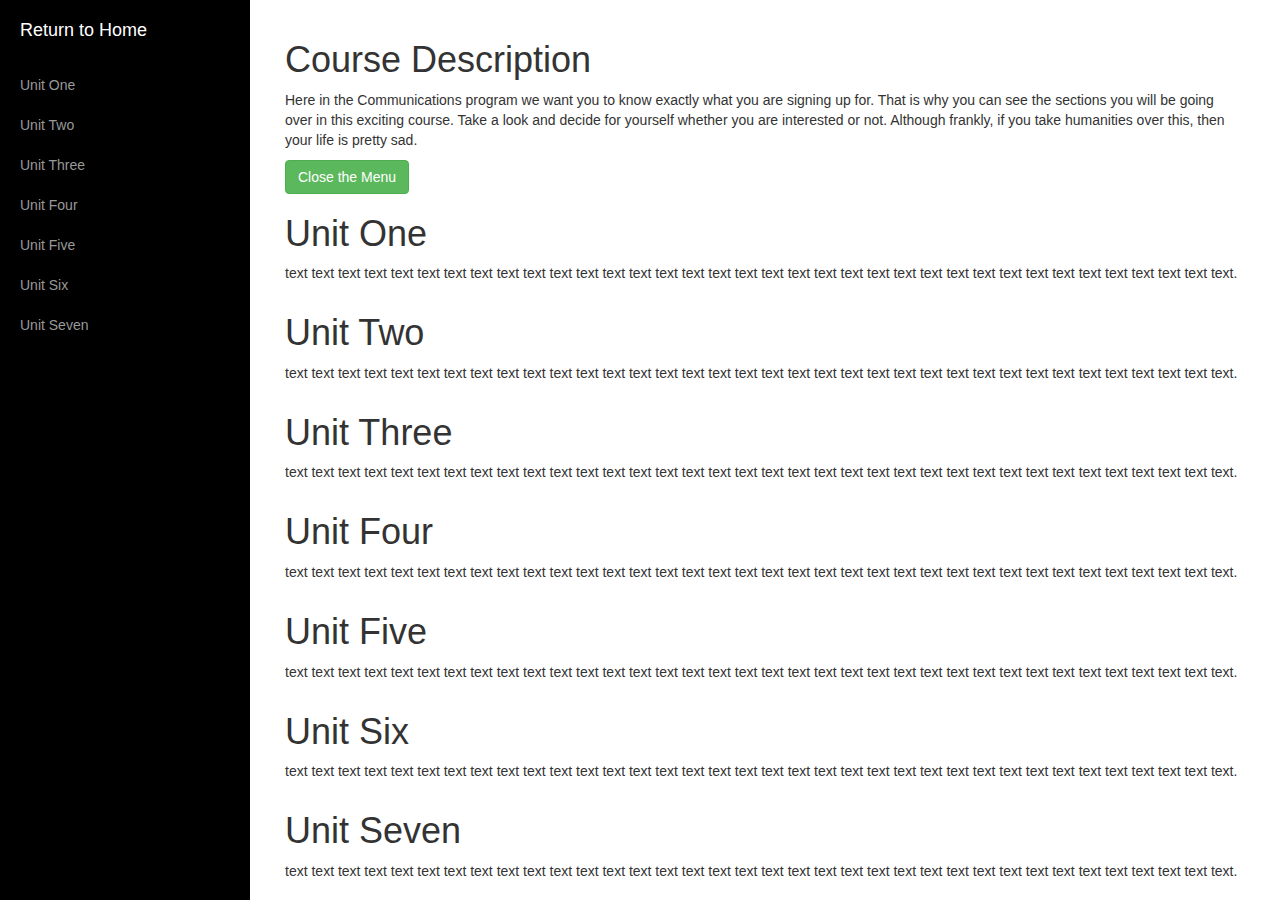
==== courseDescription/courseDescription/index.html @ a988b9ad "Initial commit" ====
<!DOCTYPE html>
<html lang="en">

<head>

    <meta charset="utf-8">
    <meta http-equiv="X-UA-Compatible" content="IE=edge">
    <meta name="viewport" content="width=device-width, initial-scale=1">
    <meta name="description" content="">
    <meta name="author" content="">

    <title>Course Description</title>

    <!-- Bootstrap Core CSS -->
    <link href="css/bootstrap.min.css" rel="stylesheet">

    <!-- Custom CSS -->
    <link href="css/simple-sidebar.css" rel="stylesheet">

    <!-- HTML5 Shim and Respond.js IE8 support of HTML5 elements and media queries -->
    <!-- WARNING: Respond.js doesn't work if you view the page via file:// -->
    <!--[if lt IE 9]>
        <script src="https://oss.maxcdn.com/libs/html5shiv/3.7.0/html5shiv.js"></script>
        <script src="https://oss.maxcdn.com/libs/respond.js/1.4.2/respond.min.js"></script>
    <![endif]-->

</head>

<body>

    <div id="wrapper">

        <!-- Sidebar -->
        <div id="sidebar-wrapper">
            <ul class="sidebar-nav">
                <li class="sidebar-brand">
                    <a href="../../index.html">
                        Return to Home
                    </a>
                </li>
                <li>
                    <a href="#">Unit One</a>
                </li>
                <li>
                    <a href="#">Unit Two</a>
                </li>
                <li>
                    <a href="#">Unit Three</a>
                </li>
                <li>
                    <a href="#">Unit Four</a>
                </li>
                <li>
                    <a href="#">Unit Five</a>
                </li>
                <li>
                    <a href="#">Unit Six</a>
                </li>
                <li>
                    <a href="#">Unit Seven</a>
                </li>
            </ul>
        </div>
        <!-- /#sidebar-wrapper -->

        <!-- Page Content -->
        <div id="page-content-wrapper">
            <div class="container-fluid">
                <div class="row">
                    <div class="col-lg-12">
                        <h1>Course Description</h1>
                        <p>Here in the Communications program we want you to know exactly what you are signing up for. That is why you can see the sections you will be going over in this exciting course. Take a look and decide for yourself whether you are interested or not. Although frankly, if you take humanities over this, then your life is pretty sad.</p>
                        <!-- <p>Make sure to keep all page content within the <code>#page-content-wrapper</code>.</p> -->
                        <a href="#menu-toggle" class="btn btn-success" id="menu-toggle">Close the Menu</a>
                    </div>
                    <div class="col-lg-12">
                        <h1>Unit One</h1>
                        <p>text text text text text text text text text text text text text text text text text text text text text text text text text text text text text text text text text text text text.</p>
                    </div>
                    <div class="col-lg-12">
                        <h1>Unit Two</h1>
                        <p>text text text text text text text text text text text text text text text text text text text text text text text text text text text text text text text text text text text text.</p>
                    </div>
                    <div class="col-lg-12">
                        <h1>Unit Three</h1>
                        <p>text text text text text text text text text text text text text text text text text text text text text text text text text text text text text text text text text text text text.</p>
                    </div>
                    <div class="col-lg-12">
                        <h1>Unit Four</h1>
                        <p>text text text text text text text text text text text text text text text text text text text text text text text text text text text text text text text text text text text text.</p>
                    </div>
                    <div class="col-lg-12">
                        <h1>Unit Five</h1>
                        <p>text text text text text text text text text text text text text text text text text text text text text text text text text text text text text text text text text text text text.</p>
                    </div>
                    <div class="col-lg-12">
                        <h1>Unit Six</h1>
                        <p>text text text text text text text text text text text text text text text text text text text text text text text text text text text text text text text text text text text text.</p>
                    </div>
                    <div class="col-lg-12">
                        <h1>Unit Seven</h1>
                        <p>text text text text text text text text text text text text text text text text text text text text text text text text text text text text text text text text text text text text.</p>
                    </div>
                </div>
            </div>
        </div>
        <!-- /#page-content-wrapper -->

    </div>
    <!-- /#wrapper -->

    <!-- jQuery -->
    <script src="js/jquery.js"></script>

    <!-- Bootstrap Core JavaScript -->
    <script src="js/bootstrap.min.js"></script>

    <!-- Menu Toggle Script -->
    <script>
    $("#menu-toggle").click(function(e) {
        e.preventDefault();
        $("#wrapper").toggleClass("toggled");
    });
    </script>

</body>

</html>
---- courseDescription/courseDescription/css/simple-sidebar.css ----
/*!
 * Start Bootstrap - Simple Sidebar HTML Template (http://startbootstrap.com)
 * Code licensed under the Apache License v2.0.
 * For details, see http://www.apache.org/licenses/LICENSE-2.0.
 */

/* Toggle Styles */

#wrapper {
    padding-left: 0;
    -webkit-transition: all 0.5s ease;
    -moz-transition: all 0.5s ease;
    -o-transition: all 0.5s ease;
    transition: all 0.5s ease;
}

#wrapper.toggled {
    padding-left: 250px;
}

#sidebar-wrapper {
    z-index: 1000;
    position: fixed;
    left: 250px;
    width: 0;
    height: 100%;
    margin-left: -250px;
    overflow-y: auto;
    background: #000;
    -webkit-transition: all 0.5s ease;
    -moz-transition: all 0.5s ease;
    -o-transition: all 0.5s ease;
    transition: all 0.5s ease;
}

#wrapper.toggled #sidebar-wrapper {
    width: 250px;
}

#page-content-wrapper {
    width: 100%;
    position: absolute;
    padding: 15px;
}

#wrapper.toggled #page-content-wrapper {
    position: absolute;
    margin-right: -250px;
}

/* Sidebar Styles */

.sidebar-nav {
    position: absolute;
    top: 0;
    width: 250px;
    margin: 0;
    padding: 0;
    list-style: none;
}

.sidebar-nav li {
    text-indent: 20px;
    line-height: 40px;
}

.sidebar-nav li a {
    display: block;
    text-decoration: none;
    color: #999999;
}

.sidebar-nav li a:hover {
    text-decoration: none;
    color: #fff;
    background: rgba(255,255,255,0.2);
}

.sidebar-nav li a:active,
.sidebar-nav li a:focus {
    text-decoration: none;
}

.sidebar-nav > .sidebar-brand {
    height: 65px;
    font-size: 18px;
    line-height: 60px;
}

.sidebar-nav > .sidebar-brand a {
    color: #999999;
}

.sidebar-nav > .sidebar-brand a:hover {
    color: #fff;
    background: none;
}

@media(min-width:768px) {
    #wrapper {
        padding-left: 250px;
    }

    #wrapper.toggled {
        padding-left: 0;
    }

    #sidebar-wrapper {
        width: 250px;
    }

    #wrapper.toggled #sidebar-wrapper {
        width: 0;
    }

    #page-content-wrapper {
        padding: 20px;
        position: relative;
    }

    #wrapper.toggled #page-content-wrapper {
        position: relative;
        margin-right: 0;
    }
}
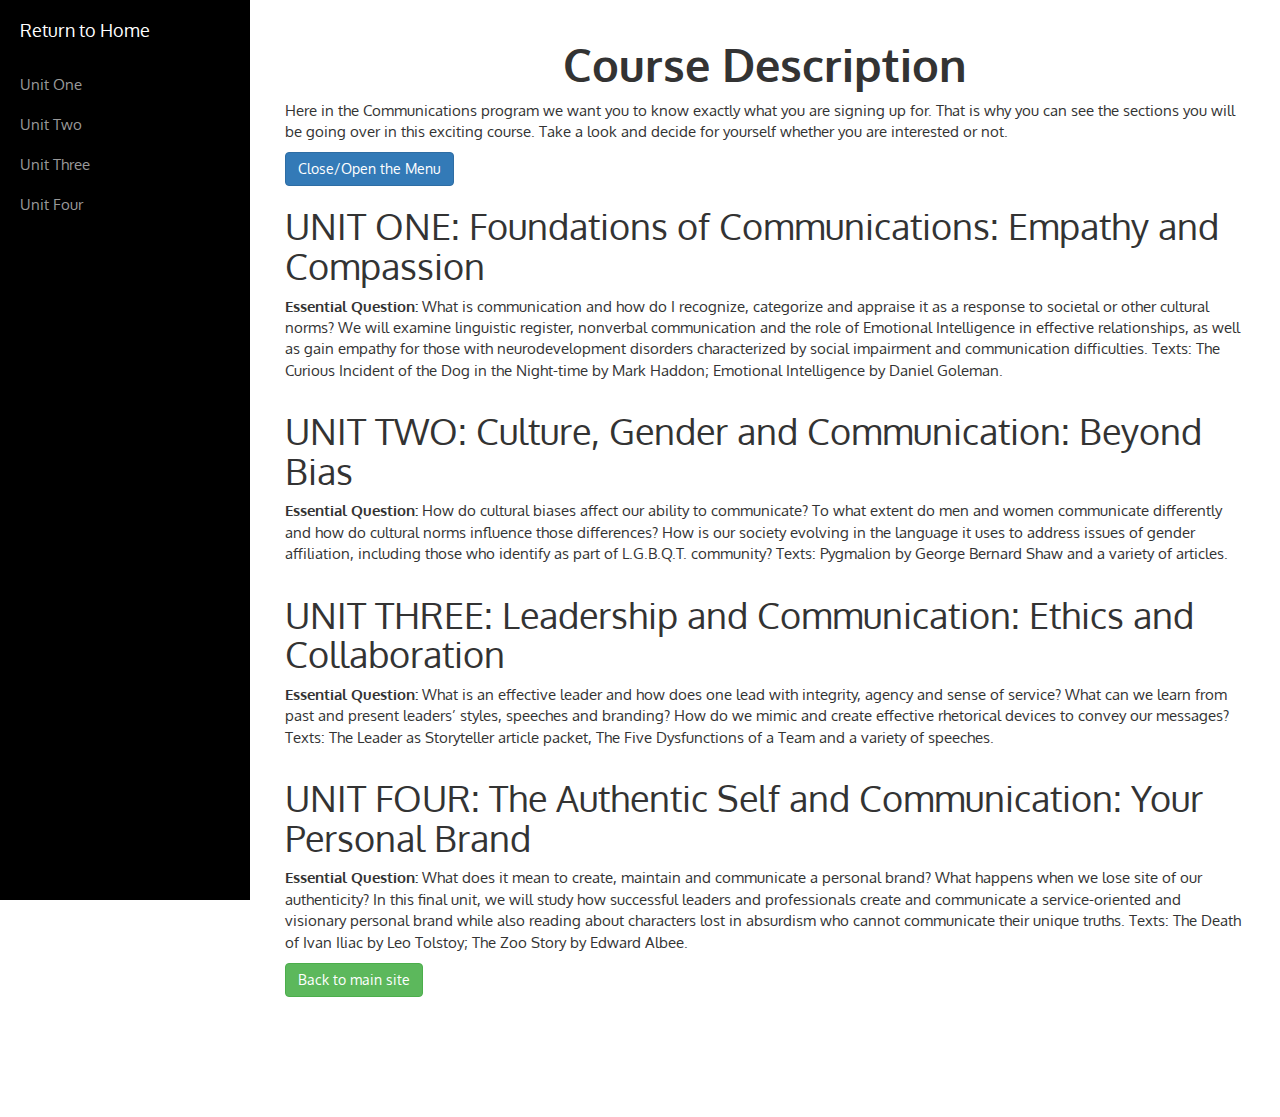
==== commit bb5c8c2e: "updated content of work.html, new fonts, improvements button" ====
--- a/courseDescription/courseDescription/index.html
+++ b/courseDescription/courseDescription/index.html
@@ -13,6 +13,7 @@
 
     <!-- Bootstrap Core CSS -->
     <link href="css/bootstrap.min.css" rel="stylesheet">
+    <link href='http://fonts.googleapis.com/css?family=Oxygen' rel='stylesheet' type='text/css'>
 
     <!-- Custom CSS -->
     <link href="css/simple-sidebar.css" rel="stylesheet">
@@ -39,25 +40,16 @@
                     </a>
                 </li>
                 <li>
-                    <a href="#">Unit One</a>
+                    <a href="#unitOne">Unit One</a>
                 </li>
                 <li>
-                    <a href="#">Unit Two</a>
+                    <a href="#unitTwo">Unit Two</a>
                 </li>
                 <li>
-                    <a href="#">Unit Three</a>
+                    <a href="#unitThree">Unit Three</a>
                 </li>
                 <li>
-                    <a href="#">Unit Four</a>
-                </li>
-                <li>
-                    <a href="#">Unit Five</a>
-                </li>
-                <li>
-                    <a href="#">Unit Six</a>
-                </li>
-                <li>
-                    <a href="#">Unit Seven</a>
+                    <a href="#unitFour">Unit Four</a>
                 </li>
             </ul>
         </div>
@@ -68,40 +60,30 @@
             <div class="container-fluid">
                 <div class="row">
                     <div class="col-lg-12">
-                        <h1>Course Description</h1>
-                        <p>Here in the Communications program we want you to know exactly what you are signing up for. That is why you can see the sections you will be going over in this exciting course. Take a look and decide for yourself whether you are interested or not. Although frankly, if you take humanities over this, then your life is pretty sad.</p>
+                        <h1 id="header">Course Description</h1>
+                        <p>Here in the Communications program we want you to know exactly what you are signing up for. That is why you can see the sections you will be going over in this exciting course. Take a look and decide for yourself whether you are interested or not.</p>
                         <!-- <p>Make sure to keep all page content within the <code>#page-content-wrapper</code>.</p> -->
-                        <a href="#menu-toggle" class="btn btn-success" id="menu-toggle">Close the Menu</a>
+                        <a href="#menu-toggle" class="btn btn-primary" id="menu-toggle">Close/Open the Menu</a>
                     </div>
                     <div class="col-lg-12">
-                        <h1>Unit One</h1>
-                        <p>text text text text text text text text text text text text text text text text text text text text text text text text text text text text text text text text text text text text.</p>
+                        <h1 id="unitOne">UNIT ONE: Foundations of Communications: Empathy and Compassion</h1>
+                        <p><span class="bodyText">Essential Question: </span>What is communication and how do I recognize, categorize and appraise it as a response to societal or other cultural norms? We will examine linguistic register, nonverbal communication and the role of Emotional Intelligence in effective relationships, as well as gain empathy for those with neurodevelopment disorders characterized by social impairment and communication difficulties. Texts: The Curious Incident of the Dog in the Night-time by Mark Haddon; Emotional Intelligence by Daniel Goleman. </p>
                     </div>
                     <div class="col-lg-12">
-                        <h1>Unit Two</h1>
-                        <p>text text text text text text text text text text text text text text text text text text text text text text text text text text text text text text text text text text text text.</p>
+                        <h1 id="unitTwo">UNIT TWO: Culture, Gender and Communication: Beyond Bias</h1>
+                        <p><span class="bodyText">Essential Question: </span>How do cultural biases affect our ability to communicate?  To what extent do men and women communicate differently and how do cultural norms influence those differences? How is our society evolving in the language it uses to address issues of gender affiliation, including those who identify as part of L.G.B.Q.T. community?  Texts:  Pygmalion by George Bernard Shaw and a variety of articles. </p>
                     </div>
                     <div class="col-lg-12">
-                        <h1>Unit Three</h1>
-                        <p>text text text text text text text text text text text text text text text text text text text text text text text text text text text text text text text text text text text text.</p>
+                        <h1 id="unitThree">UNIT THREE: Leadership and Communication:  Ethics and Collaboration</h1>
+                        <p><span class="bodyText">Essential Question: </span>What is an effective leader and how does one lead with integrity, agency and sense of service?  What can we learn from past and present leaders’ styles, speeches and branding?  How do we mimic and create effective rhetorical devices to convey our messages? Texts: The Leader as Storyteller article packet, The Five Dysfunctions of a Team and a variety of speeches.</p>
                     </div>
                     <div class="col-lg-12">
-                        <h1>Unit Four</h1>
-                        <p>text text text text text text text text text text text text text text text text text text text text text text text text text text text text text text text text text text text text.</p>
-                    </div>
-                    <div class="col-lg-12">
-                        <h1>Unit Five</h1>
-                        <p>text text text text text text text text text text text text text text text text text text text text text text text text text text text text text text text text text text text text.</p>
-                    </div>
-                    <div class="col-lg-12">
-                        <h1>Unit Six</h1>
-                        <p>text text text text text text text text text text text text text text text text text text text text text text text text text text text text text text text text text text text text.</p>
-                    </div>
-                    <div class="col-lg-12">
-                        <h1>Unit Seven</h1>
-                        <p>text text text text text text text text text text text text text text text text text text text text text text text text text text text text text text text text text text text text.</p>
+                        <h1 id="unitFour">UNIT FOUR:  The Authentic Self and Communication:  Your Personal Brand</h1>
+                        <p><span class="bodyText">Essential Question: </span>What does it mean to create, maintain and communicate a personal brand?  What happens when we lose site of our authenticity?  In this final unit, we will study how successful leaders and professionals create and communicate a service-oriented and visionary personal brand while also reading about characters lost in absurdism who cannot communicate their unique truths. Texts: The Death of Ivan Iliac by Leo Tolstoy; The Zoo Story by Edward Albee. </p>
                     </div>
                 </div>
+            <a type="button" id="nav" class="btn btn-success" href="../../index.html">Back to main site</a>
+
             </div>
         </div>
         <!-- /#page-content-wrapper -->
--- a/courseDescription/courseDescription/css/simple-sidebar.css
+++ b/courseDescription/courseDescription/css/simple-sidebar.css
@@ -5,8 +5,27 @@
  */
 
 /* Toggle Styles */
+body {
+    font-family: 'Oxygen', sans-serif;
+    font-size: 150%;
+}
 
-#wrapper {
+#header {
+    text-align: center;
+    font-weight: bold;
+    font-size: 300%;
+}
+
+.bodyText {
+    font-weight: bold;
+}
+
+#nav {
+    margin-bottom: 100px;
+}
+
+/*This is the sidebar css that comes with the template
+*/#wrapper {
     padding-left: 0;
     -webkit-transition: all 0.5s ease;
     -moz-transition: all 0.5s ease;
